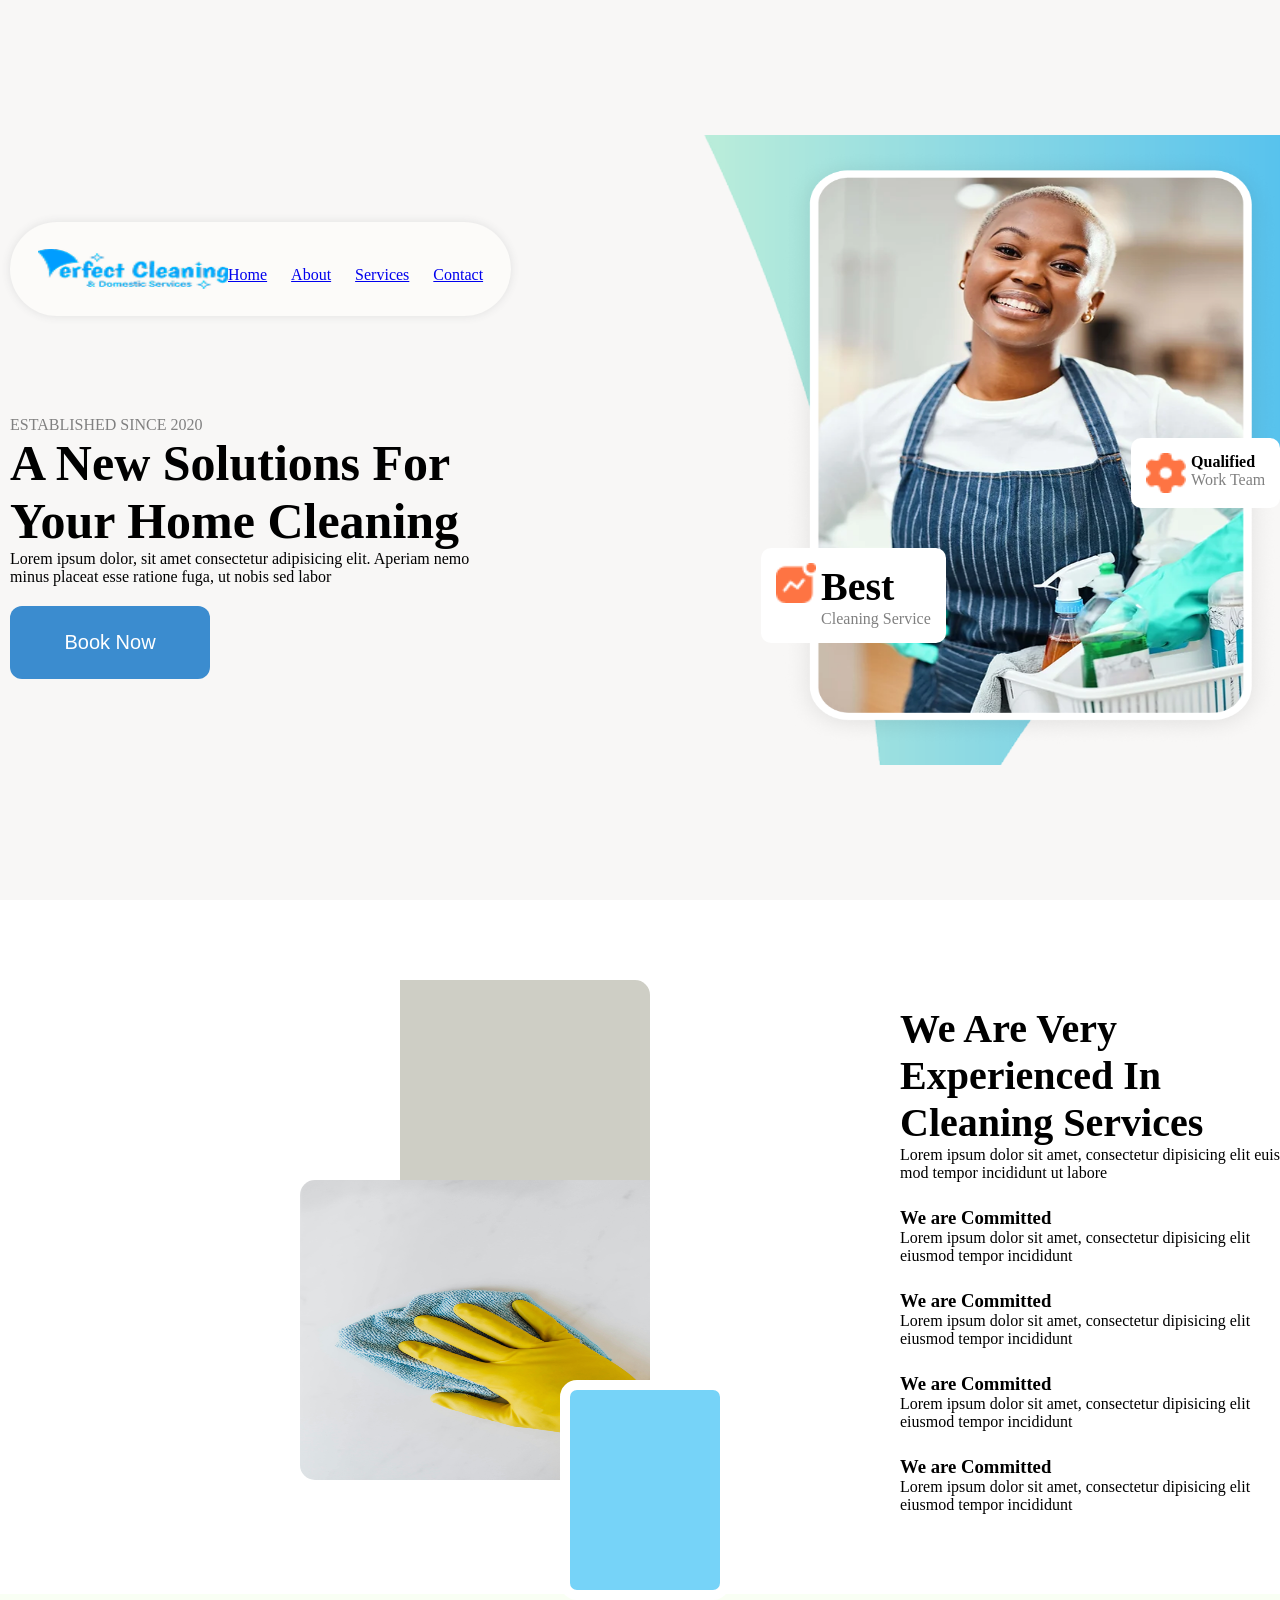
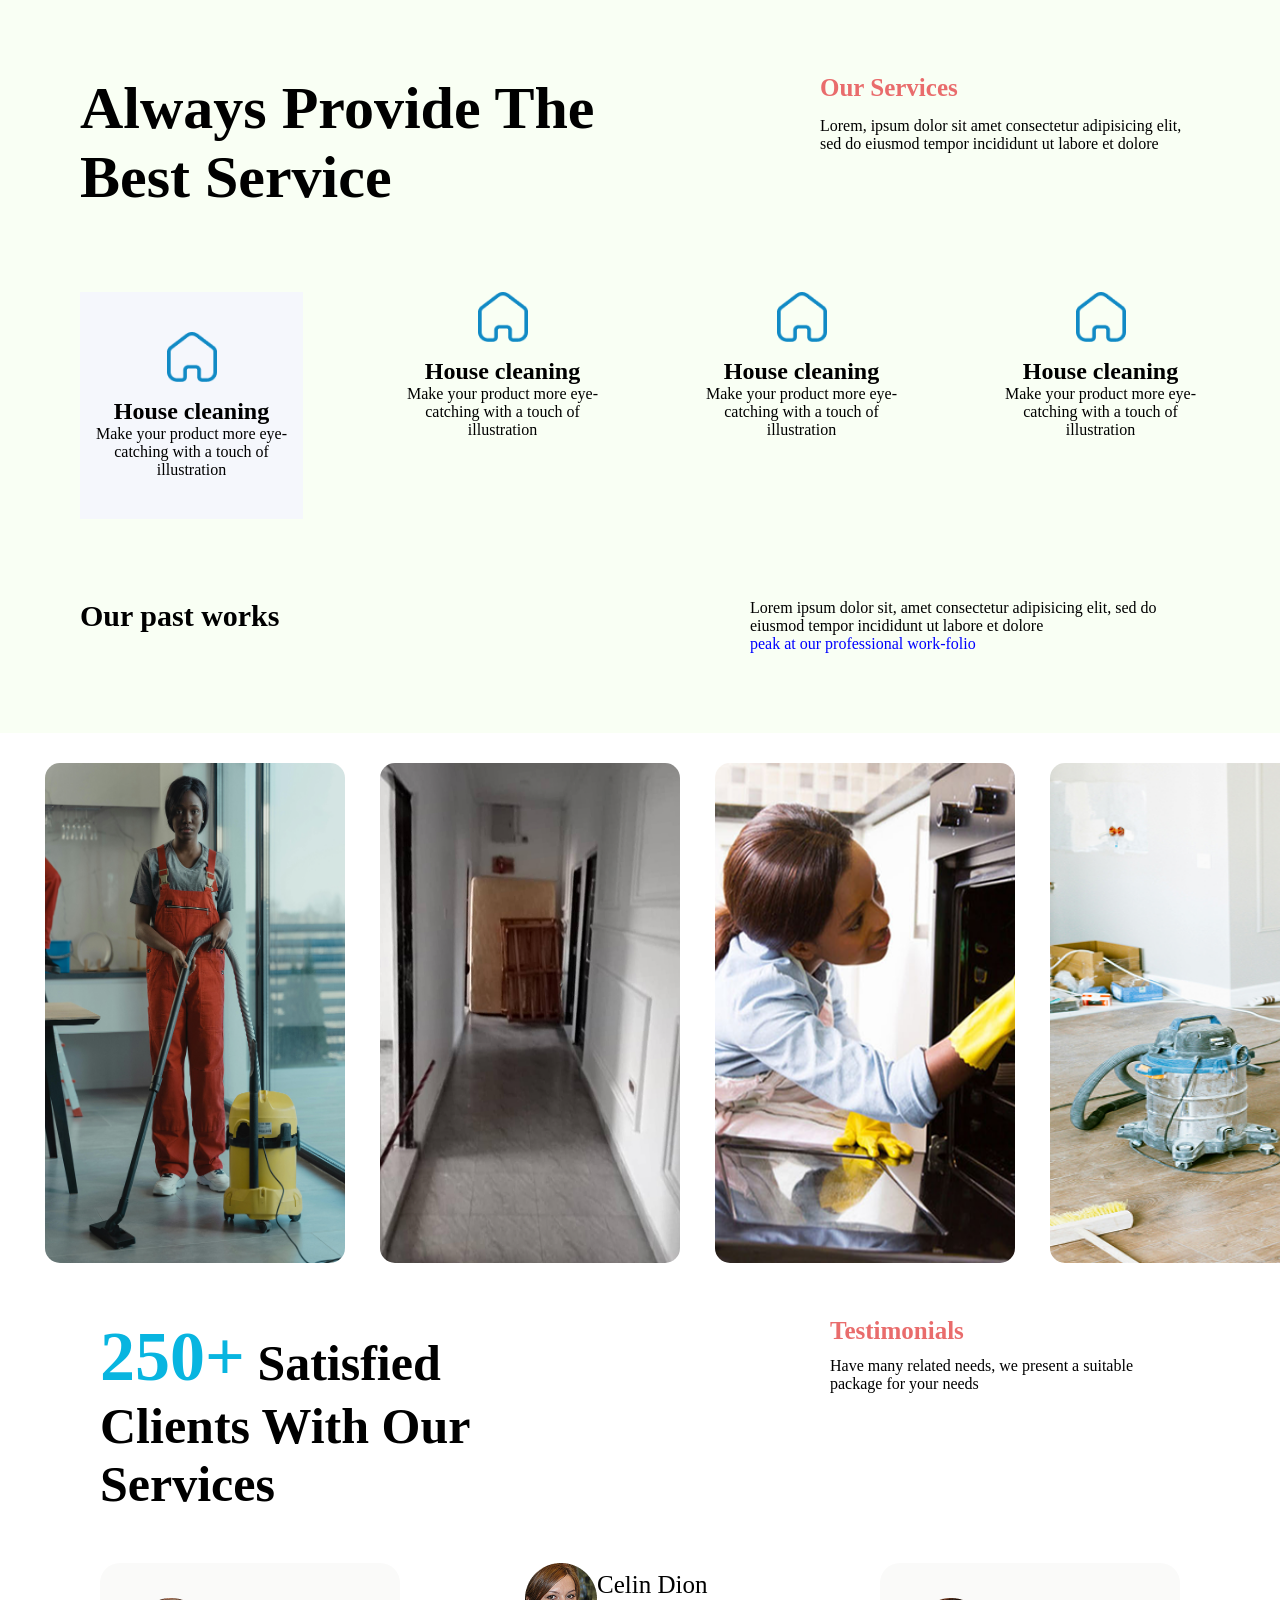
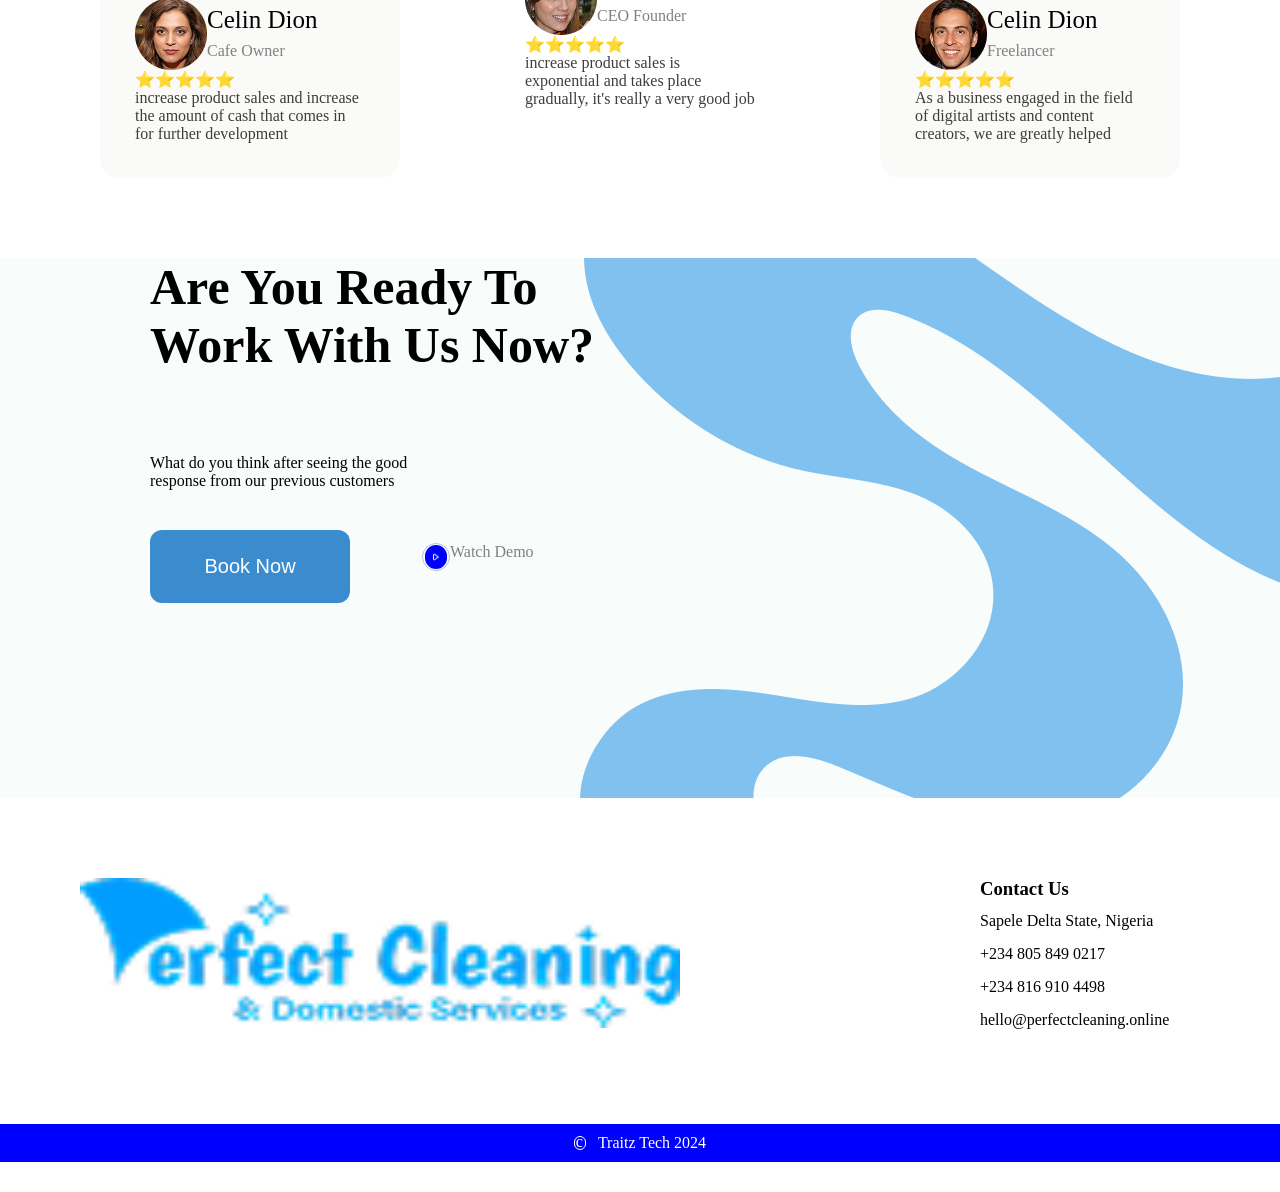
==== IQ_task/Home_cleaning/index.html @ 8c563af0 "House Cleaning agents" ====
<!DOCTYPE html>
<html lang="en">
<head>
    <meta charset="UTF-8">
    <meta name="viewport" content="width=device-width, initial-scale=1.0">
    <title>Document</title>
    <link rel="stylesheet" href="index.css">
</head>
<body>
    <section class="section1" id="section1">
        <div class="portion">
            <div class="nav">
                <img src="images/logo.png" alt="" class="logo">
               <div class="menu-list">
                <ul>
                    <a href="#section1"><li>Home</li></a>
                    <a href="#section2"><li>About</li></a>
                    <a href="#section3"><li>Services</li></a>
                    <a href="#section7"><li>Contact</li></a>
                </ul>
               </div>

               <div class="ham-menu">
                <span></span>
                <span></span>
                <span></span>
               </div>

            </div>
            <P class="establish">ESTABLISHED SINCE 2020</P>
            <h2 class="font">A New Solutions For Your Home Cleaning</h2>
            <p>Lorem ipsum dolor, sit amet consectetur adipisicing elit. Aperiam nemo minus placeat esse ratione fuga, ut nobis sed labor</p>

            <button>Book Now</button>
        </div>

        <div class="background-image">
            <div class="card">
                <img src="images/image 1.png" alt="" class="homeCleaner">

                <div class="vector1">
                    <img src="images/Vector1.png" alt="" class="image">
                    <p>
                        <b class="b">Best</b><br>
                        <small>Cleaning Service</small>
                    </p>
                </div>

                <div class="vector">
                    <img src="images/Vector.png" alt="" class="image">
                    <p>
                        <b>Qualified</b><br>
                        <small>Work Team</small>
                    </p>
                </div>

                <!-- <div class="vector2" class="image">
                <img src="" alt=""> -->
                </div>
            </div>
        </div>
    </section>

    <section class="section2" id="section2">
        <div class="mainImage">
            <img src="images/handwash.png" alt="" class="handwash">
            <div class="box"></div>
            <div class="box2"></div>
        </div>

        <div class="experienceContainer">
            <div class="experience">
                <h2>We Are Very Experienced In Cleaning Services</h2>
                <p>Lorem ipsum dolor sit amet, consectetur dipisicing elit euis mod tempor incididunt ut labore</p>
            </div>
            <div class="experience">
                <h3>We are Committed</h3>
                <p>Lorem ipsum dolor sit amet, consectetur dipisicing elit eiusmod tempor incididunt</p>
            </div>
    
            <div class="experience">
                <h3>We are Committed</h3>
                <p>Lorem ipsum dolor sit amet, consectetur dipisicing elit eiusmod tempor incididunt</p>
            </div> 
            <div class="experience">
                <h3>We are Committed</h3>
                <p>Lorem ipsum dolor sit amet, consectetur dipisicing elit eiusmod tempor incididunt</p>
            </div>
            <div class="experience">
                <h3>We are Committed</h3>
                <p>Lorem ipsum dolor sit amet, consectetur dipisicing elit eiusmod tempor incididunt</p>
            </div>
        </div>
    </section>

    <section class="section3" id="section3">
        <div class="always">
            <h3 class="best">Always Provide The Best Service</h3>
            <div class="intro">
                <h4 style="color: rgb(233, 108, 108); font-size: 25px; margin-bottom: 15px;">Our Services</h4>
                    Lorem, ipsum dolor sit amet consectetur adipisicing elit, sed do eiusmod tempor incididunt ut labore et dolore 
            </div>
        </div>

        <div class="services">
            <div class="service" style="background-color: rgb(245, 247, 252); padding: 40px 12px;">
               <img src="images/Fill-1.png" alt="" class="serviceImage">
               <h3 class="fill">House cleaning</h3>
               <p>
                   Make your product more eye-catching with a touch of illustration
               </p>
            </div>

            <div class="service">
                <img src="images/Fill-1.png" alt="" class="serviceImage">
                <h3 class="fill">House cleaning</h3>
                <p>
                    Make your product more eye-catching with a touch of illustration
                </p>
            </div>

            <div class="service">
                <img src="images/Fill-1.png" alt="" class="serviceImage">
                <h3 class="fill">House cleaning</h3>
                <p>
                    Make your product more eye-catching with a touch of illustration
                </p>
            </div>

            <div class="service">
                <img src="images/Fill-1.png" alt="" class="serviceImage">
                <h3 class="fill">House cleaning</h3>
                <p>
                    Make your product more eye-catching with a touch of illustration
                </p>
            </div>
        </div>
        <div class="pastwork">
            <h3 style="font-size: 30px;">Our past works</h3>
            <p class="p">Lorem ipsum dolor sit, amet consectetur adipisicing elit, sed do eiusmod tempor incididunt ut labore et dolore <br> <small style="color: blue; font-size: 16px;">peak at our professional work-folio</small></p>
        </div>
    </section>

    <section class="section4">
        <div class="works">
            <div><img src="images/first.png" alt="" class="images"></div>
            <div><img src="images/house.png" alt="" class="images"></div>
            <div><img src="images/image 3.png" alt="" class="images"></div>
            <div><img src="images/image 2 (1).png" alt="" class="images"></div>
        </div>
    </section>

    <section class="section5">
        <div class="testimonies">
            <h3 style="font-size: 50px; width: 400px;"> <b style="color: rgb(8, 181, 224); font-size: 70px;">250+</b> Satisfied Clients With Our Services</h3>
            <div style=" width: 350px;">
                <h4 style="color: rgb(233, 108, 108); font-size: 25px; padding-bottom: 12px;">Testimonials</h4>
                <p>Have many related needs, we present a suitable package for your needs</p>
            </div>
        </div>

        <div class="clients">
            <div class="testimonials">
                <div class="client">
                    <img src="images/celine.png" alt="">
                    <p>Celin Dion <br> <small>Cafe Owner</small></p>
                </div>
                <p>⭐⭐⭐⭐⭐</p>
                <p class="text">increase product sales and increase the amount of cash that comes in for further development</p>
            </div>

            <div class="testimonial">
                <div class="client">
                    <img src="images/riana.png" alt="">
                    <p>Celin Dion <br> <small>CEO Founder</small></p>
                </div>
                <p>⭐⭐⭐⭐⭐</p>
                <p class="text">increase product sales is exponential and takes place gradually, it's really a very good job</p>
            </div>

            <div class="testimonials">
                <div class="client">
                    <img src="images/john.png" alt="">
                    <p>Celin Dion <br> <small>Freelancer</small></p>
                </div>
                <p>⭐⭐⭐⭐⭐</p>
                <p class="text">As a business engaged in the field of digital artists and content creators, we are greatly helped</p>
            </div>


        </div>
    </section>

    <section class="section6">
        <div class="book">
            <h2><b> Are You Ready To Work With Us Now? </b></h2>
            <p>What do you think after seeing the good response from our previous customers</p>
            <div class="bookbutton">
                <button>Book Now</button>
                <div class="demoplay">
                    <div class="playborder">
                        <img src="images/play.png" alt="" class="play">
                    </div> <p> Watch Demo </p> 
                </div> 
            </div>
        </div>
    </section>

    <section class="section7" id="section7">
        <div>
            <img src="images/logo.png" alt="" class="footerlogo">
        </div>

        <div class="contact">
            <h3>Contact Us</h3>
            <div >
                <ul class="info">
                    <li> Sapele Delta State, Nigeria </li>
                    <li> +234 805 849 0217 </li>
                    <li> +234 816 910 4498 </li>
                    <li> hello@perfectcleaning.online </li>
                </ul>
            </div>
        </div>
    </section>

    <footer> 
        <div class="circle"> 
            <div class="letter">c</div> 
        </div>
         
        Traitz Tech 2024  
   </footer>

   <script src="index.js"></script>
</body>
</html>
---- IQ_task/Home_cleaning/index.css ----
* {
    margin: 0;
    padding: 0;
}

body {
    overflow-x: hidden;
}

.background-image {
    background-image: url('images/background.png');
    background-size: cover;
    width: 88%;
    height: 630px;
    display: flex;
    justify-content: center;
    align-items: center;
}

.logo {
    width: 190px;
    height: 40px;
}

.menu-list {
    padding-top: 30px;
    display: inline-flex;

}

.homeCleaner {
    width: 500px;
    height: 600px;
    padding-left: 270px;
}

.card {
    position: relative;

}

.vector,
.vector1,
.vector2 {
    position: absolute;
    background-color: white;
    padding: 15px;
    border-radius: 10px;
}

.vector {
    left: 620px;
    top: 290px;
    display: flex;
    gap: 5px;
}

.vector1 {
    top: 400px;
    left: 250px;
    display: flex;
    gap: 5px;
}

.b {
    font-size: 40px;
}

.portion {
    width: 800px;
}

.font {
    font-size: 50px;
}

.experience {
    padding-top: 25px;
}

.experienceContainer {
    width: 450px;
}

h2 {
    font-size: 40px;
}

li {
    list-style: none;
}

.nav {
    display: flex;
    align-items: center;
    background-color: rgb(252, 251, 249);
    justify-content: space-between;
    padding: 2px 28px;
    border-radius: 50px;
    box-shadow: 0 0 10px rgb(224, 224, 224);
}

ul,
li {
    display: flex;
    gap: 24px;
    align-items: center;
    margin-bottom: 15px;
}

.section1 {
    background-color: rgb(248, 247, 246);
    display: flex;
    justify-content: space-between;
    align-items: center;
    height: 100vh;
    padding-left: 10px;
}


.image {
    height: 40px;
    width: 40px;
    /*margin-top: 10px;*/
    gap: 5px;
}

.establish {
    color: gray;
    margin-top: 100px;
}

.handwash {
    height: 300px;
    width: 350px;
    border-radius: 15px 0px 15px 15px;
}

.mainImage {
    position: relative;
    margin-top: 200px;
}

.box {
    height: 50px;
    width: 50px;
    background-color: rgb(118, 211, 248);
    border: 10px solid white;
    position: absolute;
    top: 200px;
    left: 260px;
    height: 200px;
    width: 150px;
    border-radius: 17px;
}

.box2 {
    position: absolute;
    height: 200px;
    width: 250px;
    background-color: rgb(206, 206, 197);
    top: -200px;
    left: 100px;
    border-radius: 0px 15px 0px 0px;
}

.section2 {
    display: flex;
    gap: 250px;
    margin-top: 80px;
    padding-left: 300px;
}

.best {
    font-size: 60px;
    width: 600px;
}

.intro {
    width: 380px;
}

.always {
    display: flex;
    justify-content: space-between;

}

.services {
    display: flex;
    gap: 100px;
    margin-top: 80px;
}

.service {
    width: 250px;
    text-align: center;
}

.fill {
    display: flex;
    justify-content: center;
    font-size: x-large;
}

.serviceImage {
    height: 50px;
    width: 50px;
    margin-bottom: 12px;
}

.section3 {
    background-color: rgb(249, 255, 244);
    padding: 80px;
    margin-top: 80px;
}

.pastwork {
    display: flex;
    justify-content: space-between;
    margin-top: 80px;
}

.p {
    width: 450px;
}

.images {
    height: 500px;
    width: 300px;
    border-radius: 15px;
}

.works {
    display: flex;
    gap: 35px;
}

.section4 {
    margin-top: 30px;
    padding-left: 45px;
}

.testimonies {
    display: flex;
    margin-top: 50px;
    justify-content: space-between;
}

.client {
    display: flex;
    align-items: center;
    font-size: 25px;
}

small {
    font-size: 16px;
    color: gray;
}

.clients {
    display: flex;
    justify-content: space-between;
    margin-top: 50px;
}

.testimonials {
    width: 230px;
    background-color: rgb(250, 250, 249);
    padding: 35px;
    border-radius: 20px;
}

.testimonial {
    width: 230px;
}

.text {
    color: rgb(65, 60, 60);
}

.section5 {
    padding-left: 100px;
    padding-right: 100px;
}

.play {
    background-color: blue;
    padding: 8px;
    border-radius: 16px;
    height: 8px;
    position: absolute;
    bottom: 1px;
    left: 1.5px;
}

.playborder {
    border: 1px solid rgba(43, 43, 175, 0.301);
    padding: 8px;
    border-radius: 50%;
    width: 10px;
    height: 10px;
    position: relative;
}

.demoplay {
    display: flex;
}

.demoplay p {
    color: gray;
}

button {
    padding: 25px;
    width: 200px;
    text-align: center;
    margin-top: 20px;
    background-color: rgb(59, 140, 207);
    border-radius: 12px;
    border: none;
    color: white;
    font-size: 20px;
}

.bookbutton {
    display: flex;
    justify-content: space-between;
    align-items: center;
    margin-top: 20px;
    width: 600px;
}

h2 b {
    font-size: 50px;
    margin-top: 37px;
}

.book h2 {
    width: 500px;
    padding-bottom: 80px;
}

.book {
    margin-left: 150px;
}

.book p {
    width: 300px;
}

.section6 {
    background-image: url('images/Vector (2).png');
    height: 540px;
    background-repeat: no-repeat;
    background-position: 580px 0px !important;
    margin-top: 80px;
    background-color: rgb(248, 253, 251);
}

.section7 {
    display: flex;
    gap: 300px;
    margin: 80px;
}

.info,
li {
    display: block;
}

li {
    margin-top: 12px;
}

.footerlogo {
    height: 150px;
    width: 600px;
}

footer {
    display: flex;
    justify-content: center;
    background-color: blue;
    color: white;
    gap: 12px;
    margin-bottom: 30px;
    padding: 10px;
}

.circle {
    padding: 5px;
    border: 1px solid white;
    border-radius: 50px;
    height: 2px;
    position: relative;
    margin-top: 2px;
}

.letter {
    position: absolute;
    bottom: -2px;
    right: 2px;
    color: white;
}

/*@media screen and (min-width:480px) {
    body{
        background-color: lightgreen;
    }
}*/

@media screen and (max-width:480px) {

    /*body {
        overflow-x: hidden;
        background-color: white;
    }*/

    .menu-list{
        background-color: rgb(214, 75, 75);
        height: 100vh;
        width: 100%;
        /*max-width: 450px;*/
        position: fixed;
        top: 0;
        right: -450px;
        display: flex;
        flex-direction: column;
        justify-content: center;
        align-items: center;
        text-align: center;
        font-size: 3rem;
        transition: .3s ease;
    }
    
    .menu-list.active{
        right: 0;
    }
    
    nav{
        padding: 1rem;
        display: flex;
       background-color: black;
    }
    
    .ham-menu{
        height: 50px;
        width: 50px;
        margin-left: auto;
        position: relative;
        
    }
    
    .ham-menu span{
        height: 5px;
        width: 100%;
        background-color: rgb(1, 1, 15);
        border-radius: 25px;
        position: absolute;
        top: 50px;
        left: 50px;
        transform: translate(-50%, -50%);
        transition: .3s ease;
    }
    
    .ham-menu span:nth-child(1){
        top: 25%;
    }
    .ham-menu span:nth-child(3){
        top: 75%;
    }
    
    .ham-menu.active span:nth-child(1){
        top: 50%;
        transform: translate(-50% -50%) rotate(45deg);
    }
    
    .ham-menu.active span:nth-child(2){
        opacity: 0;
    }
    .ham-menu.active span:nth-child(3){
        top: 50%;
        transform: translate(-50% -50%) rotate(-45deg);
    }

    .section1 {
        display: flex;
        flex-direction: column;
        padding-left: 0px;
    }

    ul,
    li {
        gap: 0px;
        display: flex;
        flex-direction: column;
    }

    .portion {
        max-width: 100%;
        margin-bottom: 80px;
    }

    .nav {
        max-width: 100%;
    }

    .background-image {
        background-size: cover;
        width: 100%;
        height: 315px;
        display: flex;
        justify-content: center;
        align-items: center;
        margin: 0px;
        padding: 0px;
    }

    .homeCleaner {
        width: 250px;
        height: 300px;
        /*padding-left: 12px;*/
        margin-right: 130px;
        margin-top: 12px;
    }

    .image {
        height: 25px;
        width: 25px;
        /*margin-top: 10px;*/
        gap: 5px;
    }

    .vector {
        left: 30px;
        top: 130px;
        display: flex;
        gap: 2px;
    }

    .vector1 {
        top: 170px;
        left: 50px;
        display: flex;
        gap: 5px;
    }

    .b {
        font-size: 30px;
    }

    .section2 {
        display: flex;
        flex-direction: column;
        padding-top: 500px;
        padding-left: 0px;
        /*margin: 30px;*/
    }

    .handwash {
        height: 300px;
        width: 300px;
        border-radius: 15px 0px 15px 15px;
    }

    .box {
        left: 200px;
        width: 130px;
        height: 150px;
    }

    .box2 {
        left: 100px;
        width: 200px;
    }

    .intro {
        width: 300px;
    }


    .always {
        display: flex;
        flex-direction: column;
    }

    .best {
        font-size: 30px;
        width: 300px;
    }

    .services {
        display: flex;
        flex-direction: column;
    }

    .p {
        width: 300px;
    }

    h2 b {
        font-size: 20px;
        margin-top: 37px;
    }

    button {
        padding: 10px;
        width: 150px;
        font-size: 20px;
        margin-right: 150px;
    }


    .pastwork {
        display: flex;
        flex-direction: column;
    }

    .works {
        display: flex;
        flex-direction: column;
    }

    .testimonies {
        display: flex;
        flex-direction: column;
    }

    .clients {
        display: flex;
        flex-direction: column;
    }

    .testimonial {
        padding-bottom: 80px;
    }

    .testimonials {
        margin-bottom: 80px;
    }

    .bookbutton {
        display: flex;
        flex-direction: column;
        justify-content: center;
    }

    .book h2 {
        width: 400px;
        padding-bottom: 80px;
    }

    .book {
        margin-left: 50px;
    }

    .section7 {
        display: flex;
        flex-direction: column;
        gap: 40px;
        margin: 40px;
    }

    .footerlogo {
        height: 75px;
        width: 300px;
    }

    .section5 {
        padding-left: 0px;
        padding-right: 0px;
    }

    .experienceContainer {
        width: 300px;
    }
}
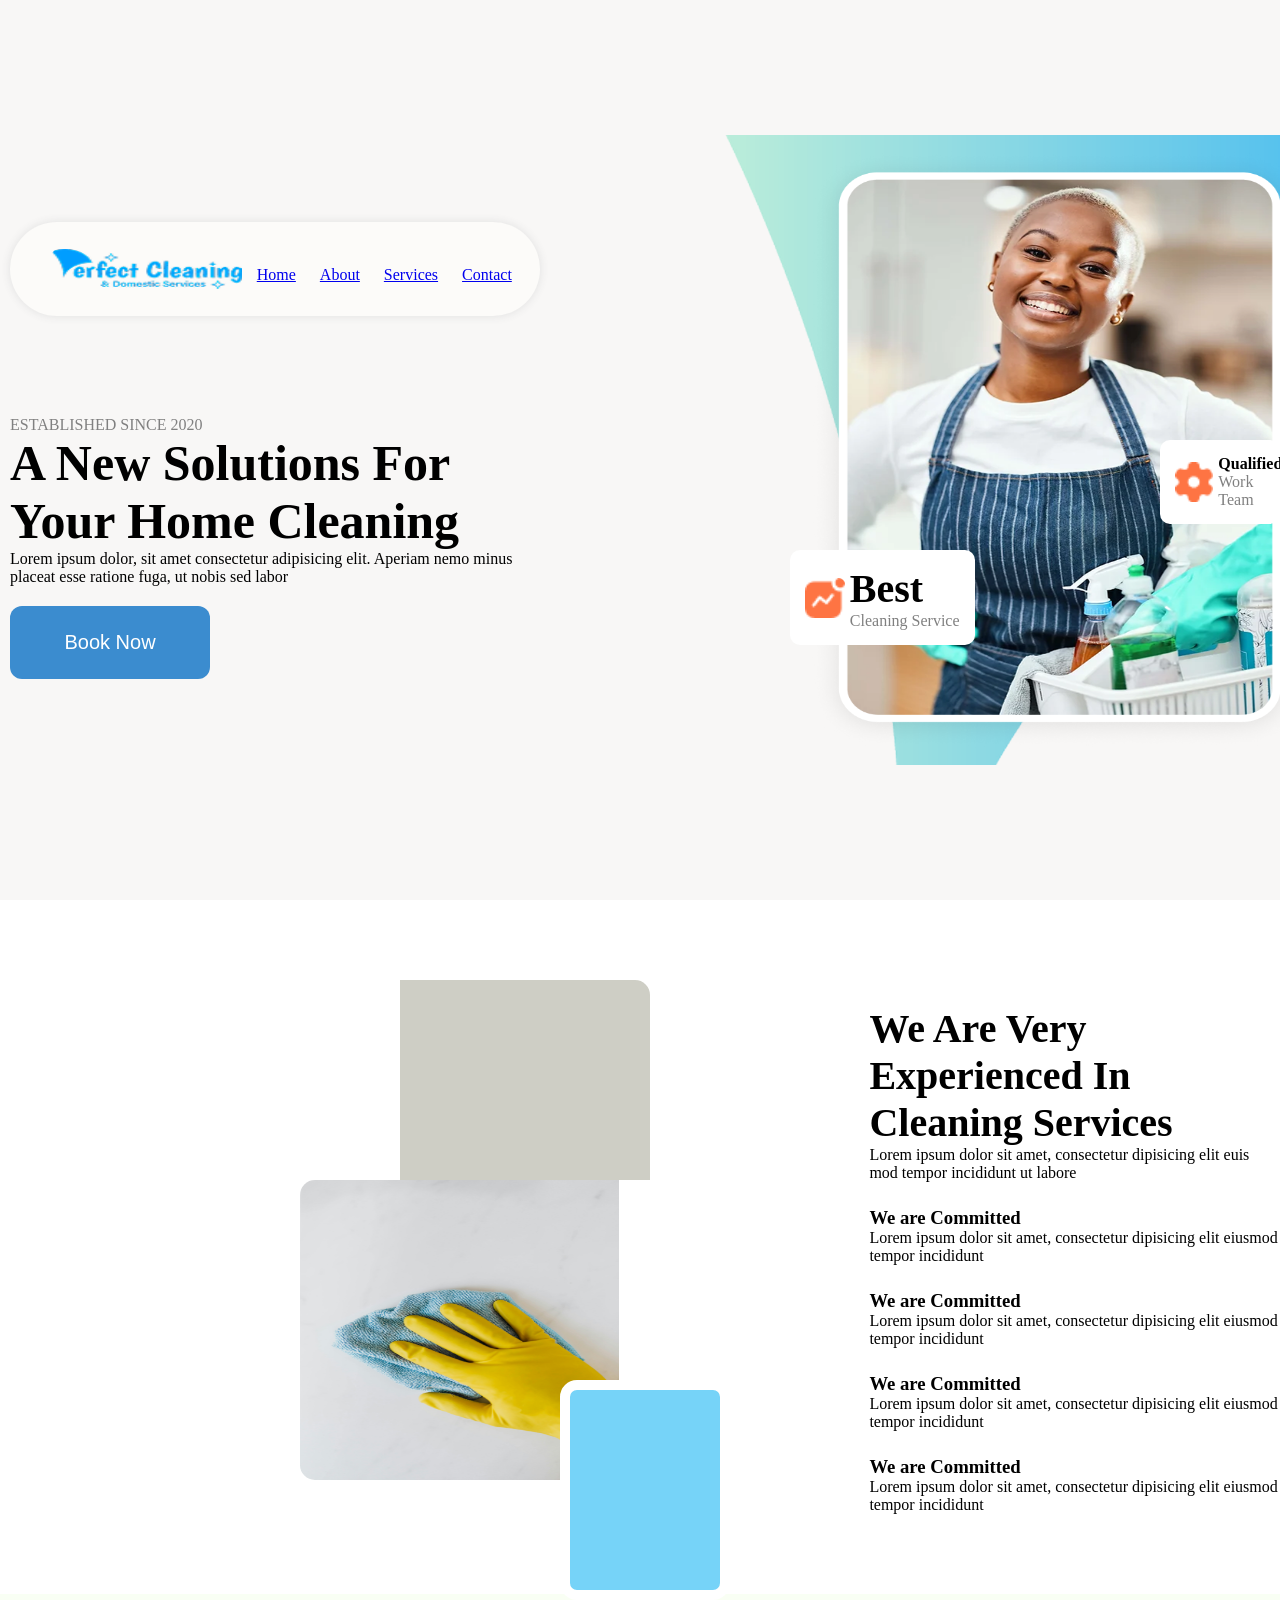
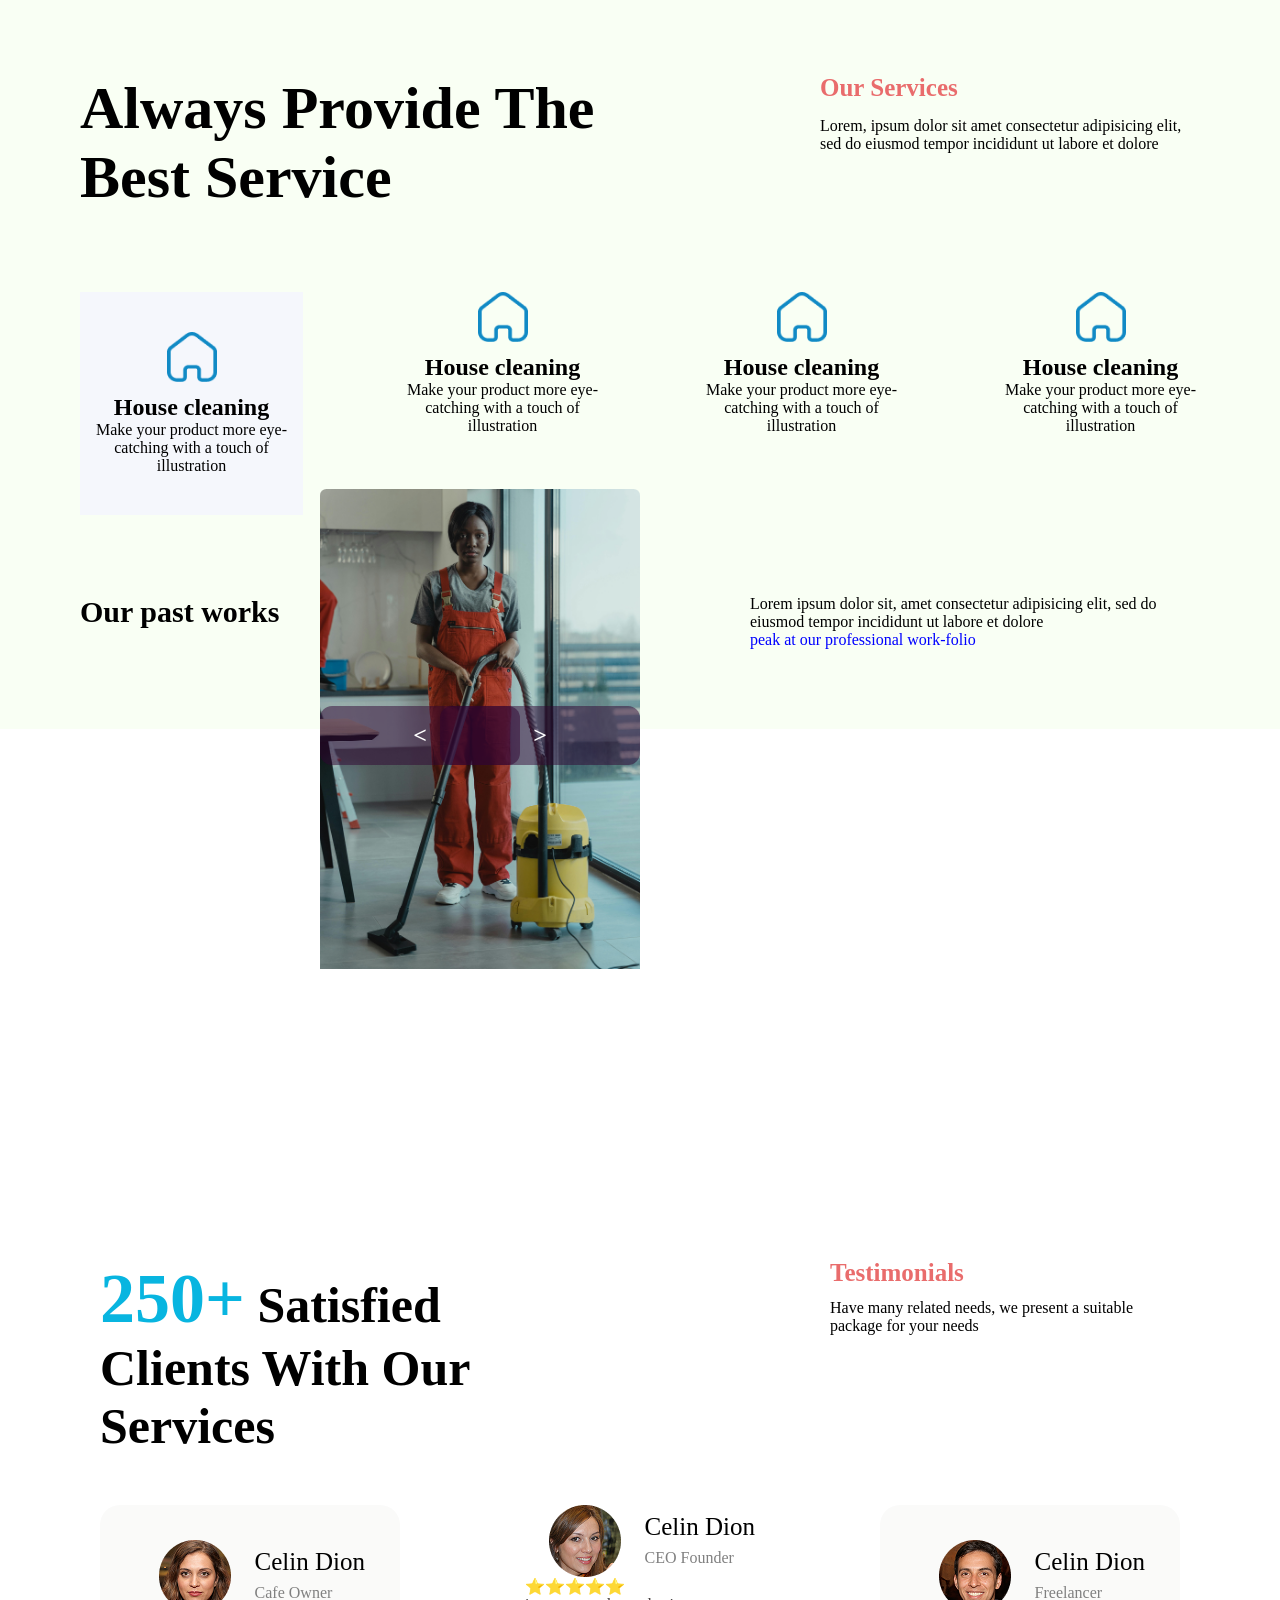
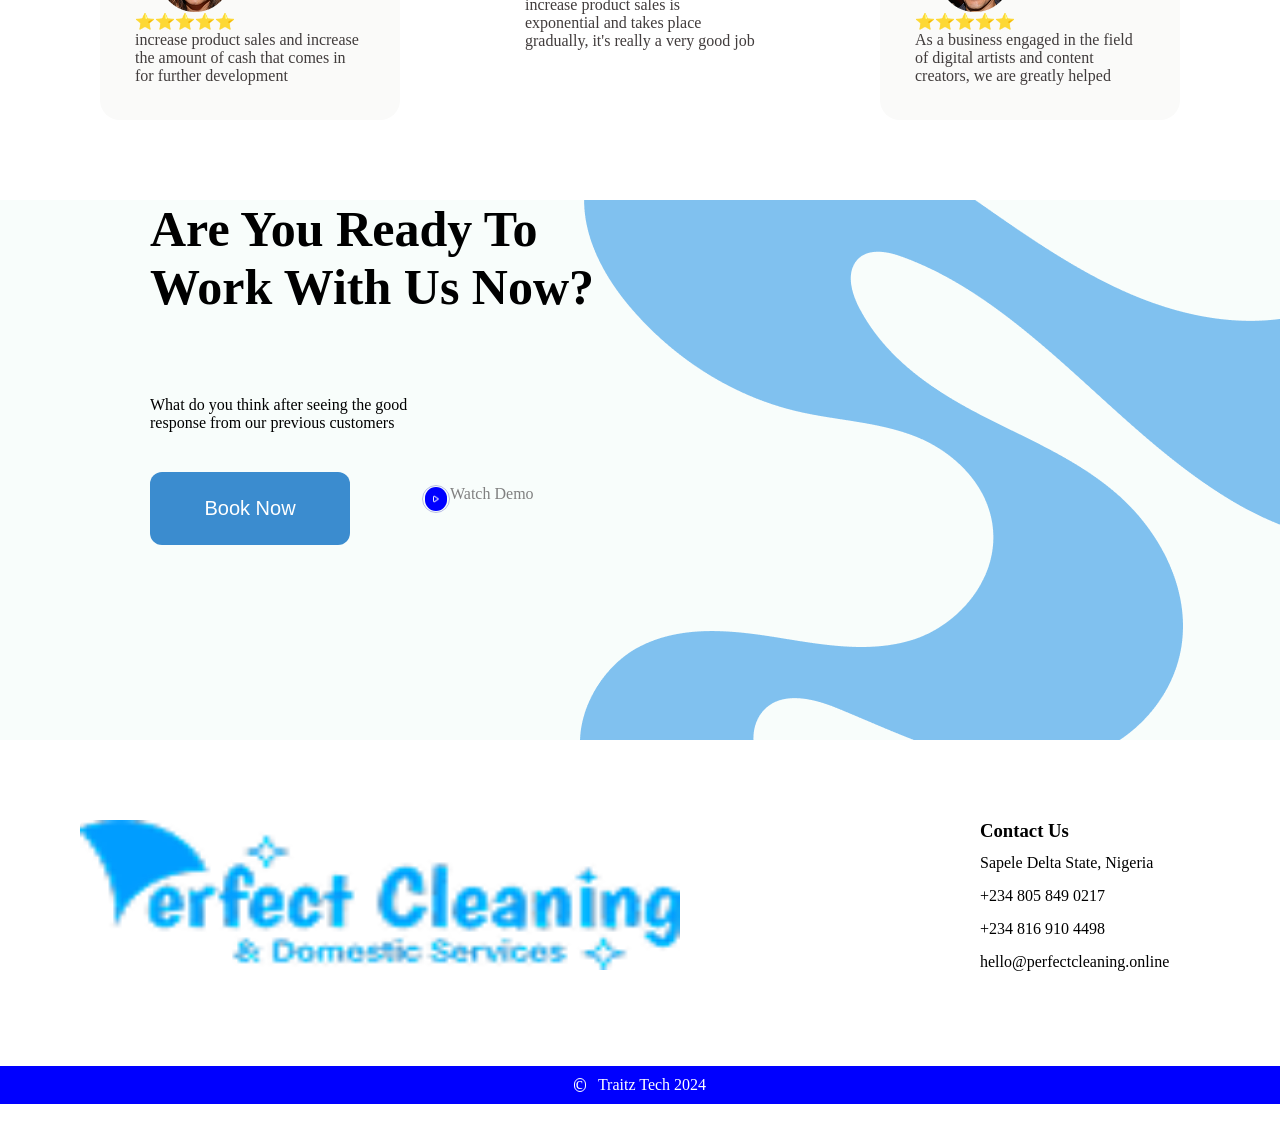
==== commit 0208079c: "updated slider" ====
--- a/IQ_task/Home_cleaning/index.html
+++ b/IQ_task/Home_cleaning/index.html
@@ -142,11 +142,22 @@
     </section>
 
     <section class="section4">
-        <div class="works">
-            <div><img src="images/first.png" alt="" class="images"></div>
-            <div><img src="images/house.png" alt="" class="images"></div>
-            <div><img src="images/image 3.png" alt="" class="images"></div>
-            <div><img src="images/image 2 (1).png" alt="" class="images"></div>
+        <div id="slideContainer">
+            <button id='prev' class="sliderBtn">&lt;
+                <button id="next" class="sliderBtn">&gt;</button>
+            </button>
+            <div class="slide show">
+              <img src="images/first.png" alt="slide1" />
+            </div>
+            <div class="slide">
+              <img src="images/house.png" alt="slide2" />
+            </div>
+            <div class="slide">
+              <img src="images/image 3.png" alt="slide3" />
+            </div>
+            <div class="slide">
+              <img src="images/image 2 (1).png" alt="slide4" />
+            </div>
         </div>
     </section>
 
--- a/IQ_task/Home_cleaning/index.css
+++ b/IQ_task/Home_cleaning/index.css
@@ -236,10 +236,10 @@
     gap: 35px;
 }
 
-.section4 {
+/*.section4 {
     margin-top: 30px;
     padding-left: 45px;
-}
+}*/
 
 .testimonies {
     display: flex;
@@ -411,17 +411,11 @@
 }*/
 
 @media screen and (max-width:480px) {
-
-    /*body {
-        overflow-x: hidden;
-        background-color: white;
-    }*/
-
     .menu-list{
         background-color: rgb(214, 75, 75);
-        height: 100vh;
+        height: 300px;
         width: 100%;
-        /*max-width: 450px;*/
+        max-width: 450px;
         position: fixed;
         top: 0;
         right: -450px;
@@ -432,6 +426,7 @@
         text-align: center;
         font-size: 3rem;
         transition: .3s ease;
+        margin-top: 150px;
     }
     
     .menu-list.active{
@@ -453,13 +448,13 @@
     }
     
     .ham-menu span{
-        height: 5px;
+        height: 4px;
         width: 100%;
         background-color: rgb(1, 1, 15);
         border-radius: 25px;
         position: absolute;
         top: 50px;
-        left: 50px;
+        left: 40px;
         transform: translate(-50%, -50%);
         transition: .3s ease;
     }
@@ -504,6 +499,9 @@
 
     .nav {
         max-width: 100%;
+        margin-top: 30px;
+        position: fixed;
+        z-index: 1;
     }
 
     .background-image {
@@ -533,7 +531,7 @@
     }
 
     .vector {
-        left: 30px;
+        left: 400px;
         top: 130px;
         display: flex;
         gap: 2px;
@@ -541,7 +539,7 @@
 
     .vector1 {
         top: 170px;
-        left: 50px;
+        left: 180px;
         display: flex;
         gap: 5px;
     }
@@ -644,6 +642,7 @@
         display: flex;
         flex-direction: column;
         justify-content: center;
+        align-items: center;
     }
 
     .book h2 {
@@ -675,4 +674,85 @@
     .experienceContainer {
         width: 300px;
     }
-}+
+    .demoplay{
+       margin-top: 20px;
+        border: 1px solid blue;
+        width: 120px;
+        margin-left: -150px;
+        align-items: center;
+        padding:10px;
+    }
+
+    .nav p{
+        margin-top: 80px;
+    }
+}
+
+#slideContainer {
+    width: 320px;
+    margin: auto;
+    /*position: absolute;*/
+    left: 50%;
+    /*top: -50%;*/
+    transform: translate(-50%, -50%);
+  }
+  .sliderBtn {
+    position: absolute;
+    background-color: rgba(48, 5, 50, 0.5);
+    border: none;
+    color: white;
+    padding: 1rem;
+    top: calc(50% - 1rem - 27px);
+    z-index: 999;
+    font-family: Nunito;
+    font-weight: 600;
+    font-size: 1.5rem;
+    cursor: pointer;
+    outline: none;
+  }
+  .sliderBtn:hover {
+    background-color: rgba(48, 5, 50, 1);
+  }
+  #prev {
+    left: 0;
+  }
+  #next {
+    right: 0;
+  }
+  .slide {
+    display: none;
+  }
+  .show {
+    display: block;
+    animation: fadein 1s ease-in-out 0s 1 normal forwards;
+  }
+  @keyframes fadein {
+    from {
+      opacity: 0;
+    }
+    to {
+      opacity: 1;
+    }
+  }
+  
+
+ img {
+    max-width: 100%;
+    border-radius: 0.4rem 0.4rem 0 0;
+    display: block;
+    margin: auto;
+  }
+  @media screen and (max-width: 722px) {
+    #slideContainer {
+      width: 100%;
+    }
+    .sliderBtn {
+      padding: 0.5rem;
+      font-size: 1rem;
+    }
+    .slide p {
+      padding: 0.5rem 0;
+    }
+  }
+  
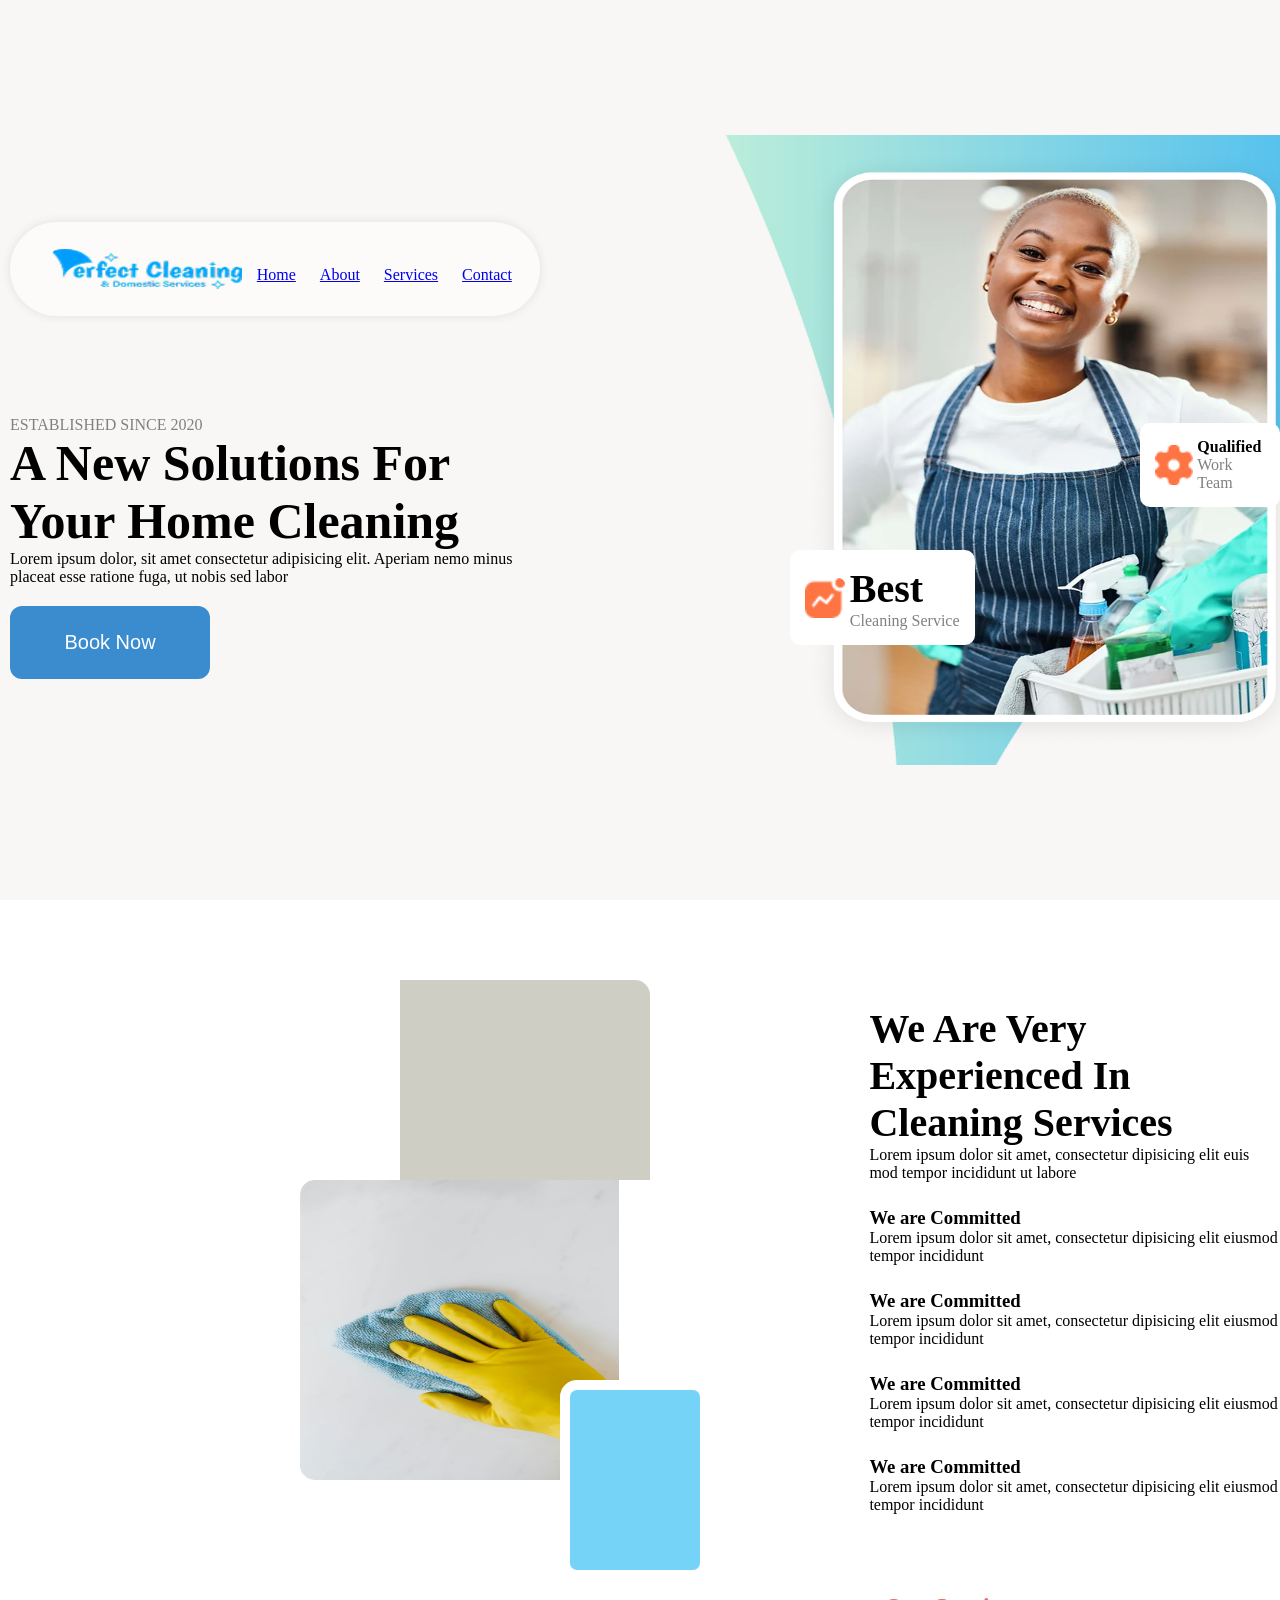
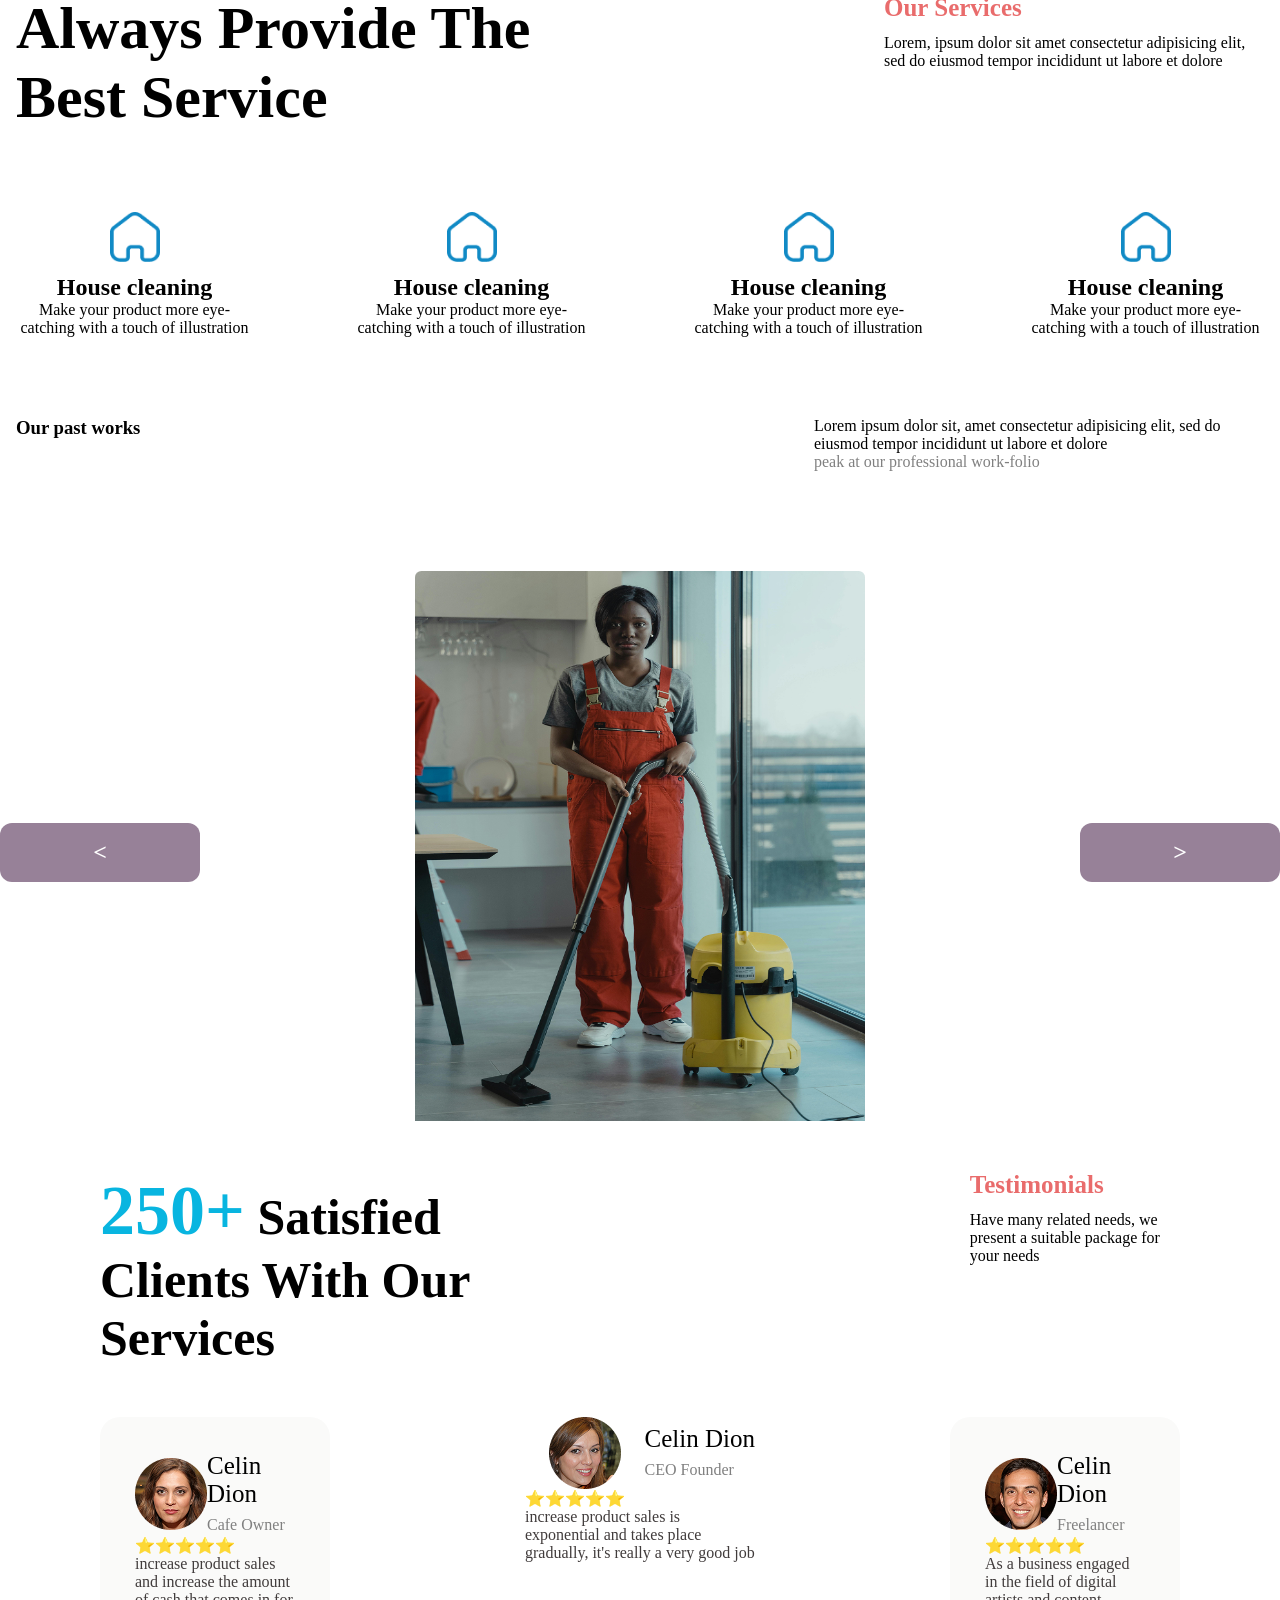
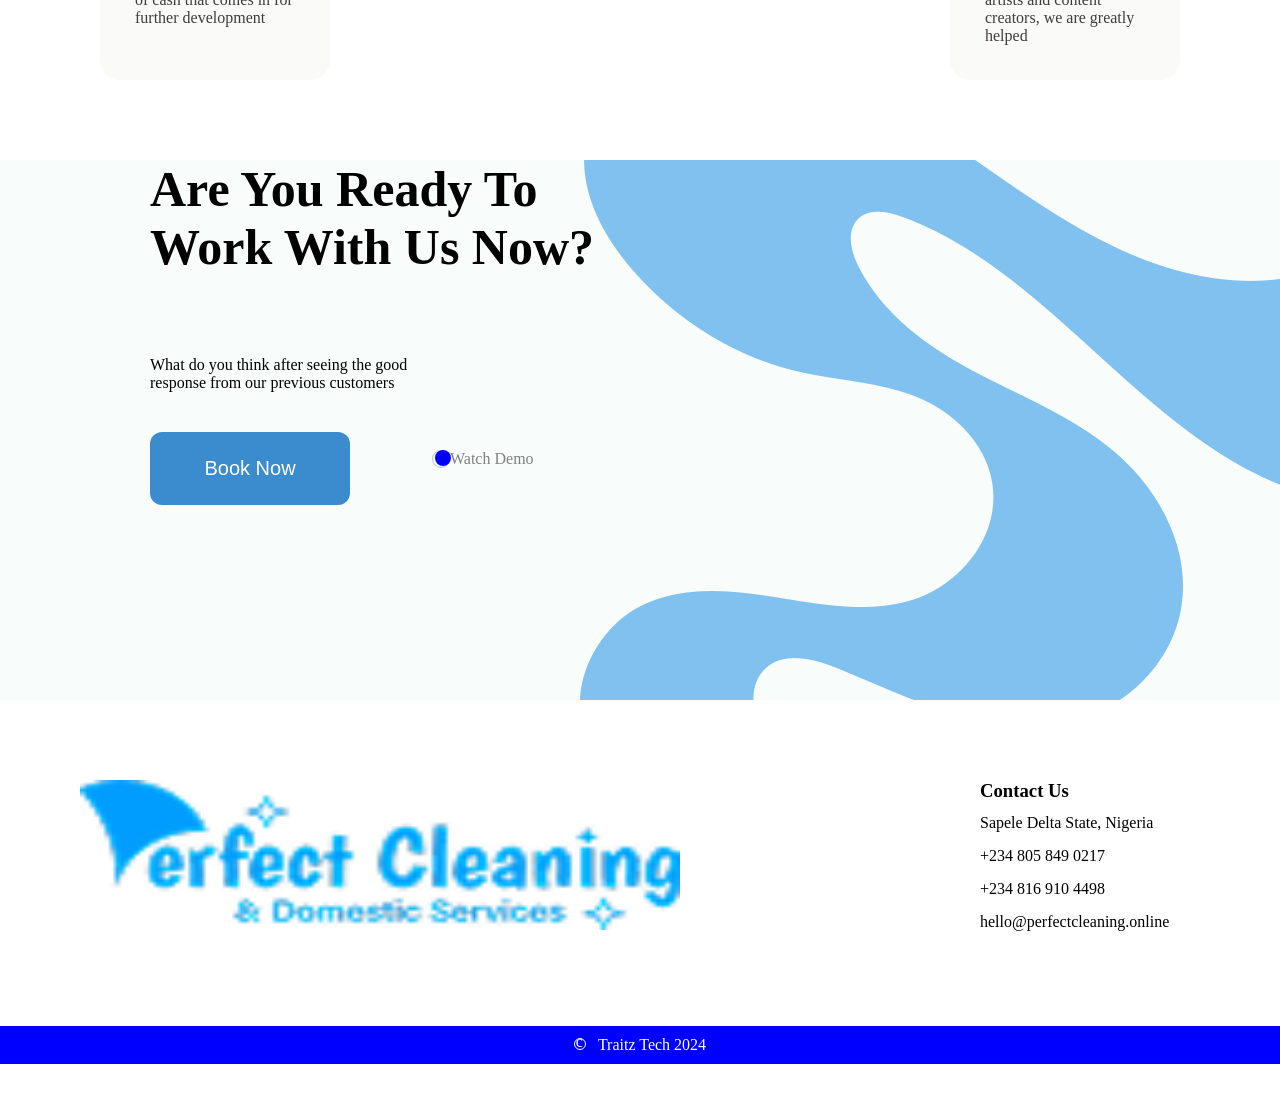
==== commit 184823eb: "second test" ====
--- a/IQ_task/Home_cleaning/index.html
+++ b/IQ_task/Home_cleaning/index.html
@@ -97,13 +97,13 @@
         <div class="always">
             <h3 class="best">Always Provide The Best Service</h3>
             <div class="intro">
-                <h4 style="color: rgb(233, 108, 108); font-size: 25px; margin-bottom: 15px;">Our Services</h4>
+                <h4>Our Services</h4>
                     Lorem, ipsum dolor sit amet consectetur adipisicing elit, sed do eiusmod tempor incididunt ut labore et dolore 
             </div>
         </div>
 
         <div class="services">
-            <div class="service" style="background-color: rgb(245, 247, 252); padding: 40px 12px;">
+            <div class="service">
                <img src="images/Fill-1.png" alt="" class="serviceImage">
                <h3 class="fill">House cleaning</h3>
                <p>
@@ -136,8 +136,8 @@
             </div>
         </div>
         <div class="pastwork">
-            <h3 style="font-size: 30px;">Our past works</h3>
-            <p class="p">Lorem ipsum dolor sit, amet consectetur adipisicing elit, sed do eiusmod tempor incididunt ut labore et dolore <br> <small style="color: blue; font-size: 16px;">peak at our professional work-folio</small></p>
+            <h3>Our past works</h3>
+            <p class="p">Lorem ipsum dolor sit, amet consectetur adipisicing elit, sed do eiusmod tempor incididunt ut labore et dolore <br> <small>peak at our professional work-folio</small></p>
         </div>
     </section>
 
@@ -147,25 +147,25 @@
                 <button id="next" class="sliderBtn">&gt;</button>
             </button>
             <div class="slide show">
-              <img src="images/first.png" alt="slide1" />
+              <img src="images/first.png" alt="slide1" class="slides" />
             </div>
             <div class="slide">
-              <img src="images/house.png" alt="slide2" />
+              <img src="images/house.png" alt="slide2" class="slides" />
             </div>
             <div class="slide">
-              <img src="images/image 3.png" alt="slide3" />
+              <img src="images/image 3.png" alt="slide3" class="slides" />
             </div>
             <div class="slide">
-              <img src="images/image 2 (1).png" alt="slide4" />
+              <img src="images/image 2 (1).png" alt="slide4" class="slides" />
             </div>
         </div>
     </section>
 
     <section class="section5">
         <div class="testimonies">
-            <h3 style="font-size: 50px; width: 400px;"> <b style="color: rgb(8, 181, 224); font-size: 70px;">250+</b> Satisfied Clients With Our Services</h3>
-            <div style=" width: 350px;">
-                <h4 style="color: rgb(233, 108, 108); font-size: 25px; padding-bottom: 12px;">Testimonials</h4>
+            <h3 class="h3"> <b>250+</b> Satisfied Clients With Our Services</h3>
+            <div>
+                <h4>Testimonials</h4>
                 <p>Have many related needs, we present a suitable package for your needs</p>
             </div>
         </div>
--- a/IQ_task/Home_cleaning/index.css
+++ b/IQ_task/Home_cleaning/index.css
@@ -1,10 +1,7 @@
 * {
     margin: 0;
     padding: 0;
-}
-
-body {
-    overflow-x: hidden;
+    box-sizing: border-box;
 }
 
 .background-image {
@@ -15,6 +12,7 @@
     display: flex;
     justify-content: center;
     align-items: center;
+    z-index: 35;
 }
 
 .logo {
@@ -31,7 +29,7 @@
 .homeCleaner {
     width: 500px;
     height: 600px;
-    padding-left: 270px;
+    margin-left: 265px;
 }
 
 .card {
@@ -49,10 +47,10 @@
 }
 
 .vector {
-    left: 620px;
-    top: 290px;
-    display: flex;
-    gap: 5px;
+    left: 600px;
+    top: 273px;
+    display: flex;
+    gap: 4px;
 }
 
 .vector1 {
@@ -102,7 +100,7 @@
 
 ul,
 li {
-    display: flex;
+    display: flex;;
     gap: 24px;
     align-items: center;
     margin-bottom: 15px;
@@ -210,9 +208,8 @@
 }
 
 .section3 {
-    background-color: rgb(249, 255, 244);
-    padding: 80px;
-    margin-top: 80px;
+    padding: 40px 16px;
+    margin-top: 40px;
 }
 
 .pastwork {
@@ -236,15 +233,98 @@
     gap: 35px;
 }
 
-/*.section4 {
-    margin-top: 30px;
-    padding-left: 45px;
-}*/
+#slideContainer {
+    width: 100%;
+    max-width: 100%;
+    margin: 40px auto;
+    position: relative;
+    left: auto;
+    transform: none;
+    display: flex;
+}
+
+.sliderBtn {
+    position: absolute;
+    background-color: rgba(48, 5, 50, 0.5);
+    border: none;
+    color: white;
+   padding: 1rem;
+    top: calc(50% - 1rem - 27px);
+    z-index: 999;
+    font-family: Nunito;
+    font-weight: 600;
+    font-size: 1.5rem;
+    cursor: pointer;
+    outline: none;
+}
+.sliderBtn:hover {
+    background-color: rgba(48, 5, 50, 1);
+}
+
+#prev {
+    left: 0;
+}
+
+#next {
+    right: 0;
+}
+
+.slide {
+    display: none;
+    width: 100%;
+}
+
+.show {
+    display: block;
+    animation: fadein 1s ease-in-out 0s 1 normal forwards;
+}
+
+@keyframes fadein {
+    from {
+    opacity: 0;
+    }
+    to {
+    opacity: 1;
+    }
+}
+  
+
+img {
+    max-width: 100%;
+    border-radius: 0.4rem 0.4rem 0 0;
+    display: block;
+    margin: auto;
+}
+
+.slides{
+    width: 450px;
+    height: 550px;
+}
+
+.section4 {
+    margin-top: 60px;
+}
 
 .testimonies {
     display: flex;
     margin-top: 50px;
     justify-content: space-between;
+    gap: 450px;
+}
+
+.h3{
+    font-size: 50px;
+}
+
+.h3 b{
+    color: rgb(8, 181, 224);
+    font-size: 70px;
+}
+
+h4{
+    color: rgb(233, 108, 108);
+    font-size: 25px;
+    padding-bottom: 12px;
 }
 
 .client {
@@ -282,6 +362,7 @@
 .section5 {
     padding-left: 100px;
     padding-right: 100px;
+    margin-top: 40px;
 }
 
 .play {
@@ -404,39 +485,39 @@
     color: white;
 }
 
-/*@media screen and (min-width:480px) {
+
+
+
+/* Media Queries for Responsive Design */
+@media screen and (max-width:480px) {
+
     body{
-        background-color: lightgreen;
-    }
-}*/
-
-@media screen and (max-width:480px) {
-    .menu-list{
+        overflow-x: hidden;
+    }
+
+    .menu-list {
+        position: fixed;
+        top: 85px;
+        right: 15px;
+        width: 250px;
+        height: 280px;
+        margin: 0;
+        padding: 20px;
         background-color: rgb(214, 75, 75);
-        height: 300px;
-        width: 100%;
-        max-width: 450px;
-        position: fixed;
-        top: 0;
-        right: -450px;
-        display: flex;
-        flex-direction: column;
+        display: none;
+        z-index: 1002;
+    }
+    
+    .menu-list.active {
+        display: flex;
         justify-content: center;
         align-items: center;
-        text-align: center;
-        font-size: 3rem;
-        transition: .3s ease;
-        margin-top: 150px;
-    }
-    
-    .menu-list.active{
-        right: 0;
     }
     
     nav{
-        padding: 1rem;
-        display: flex;
+       display: flex;
        background-color: black;
+       right: 0;
     }
     
     .ham-menu{
@@ -446,10 +527,19 @@
         position: relative;
         
     }
+
+    /*.testimonies h3 {
+        width: 100% !important;
+        font-size: 32px !important;
+    }*/
+    
+   /* .testimonies > div {
+        width: 100% !important;
+    }*/
     
     .ham-menu span{
         height: 4px;
-        width: 100%;
+        width: 50%;
         background-color: rgb(1, 1, 15);
         border-radius: 25px;
         position: absolute;
@@ -493,8 +583,17 @@
     }
 
     .portion {
-        max-width: 100%;
+        width: 100%;
         margin-bottom: 80px;
+    }
+
+    .font{
+        width: 270px;
+        font-size: 30px;
+    }
+
+    p{
+        width: 270px;
     }
 
     .nav {
@@ -513,14 +612,15 @@
         align-items: center;
         margin: 0px;
         padding: 0px;
+        margin-left: -190px;
     }
 
     .homeCleaner {
-        width: 250px;
+        width: 100%;
+        max-width: 250px;
         height: 300px;
-        /*padding-left: 12px;*/
-        margin-right: 130px;
-        margin-top: 12px;
+        padding: 0;
+        margin: 12px auto 0;
     }
 
     .image {
@@ -531,10 +631,9 @@
     }
 
     .vector {
-        left: 400px;
+        left: auto;
+        right: 10px;
         top: 130px;
-        display: flex;
-        gap: 2px;
     }
 
     .vector1 {
@@ -558,19 +657,22 @@
 
     .handwash {
         height: 300px;
-        width: 300px;
+        width: 230px;
         border-radius: 15px 0px 15px 15px;
+        margin-left: 10px;
     }
 
     .box {
-        left: 200px;
+        left: 150px;
         width: 130px;
         height: 150px;
     }
 
     .box2 {
         left: 100px;
-        width: 200px;
+        width: 140px;
+        height: 180px;
+        top: -178px;
     }
 
     .intro {
@@ -620,9 +722,31 @@
         flex-direction: column;
     }
 
+    .slides{
+        width: 250px;
+        height: 350px;
+    }
+
+    #slideContainer {
+        max-width: 100%;
+        margin-left: -40px;
+       
+    }
+
+    .h3{
+        font-size: 30px;
+        width: 100%;
+    }
+    
+    .h3 b{
+        color: rgb(8, 181, 224);
+        font-size: 50px;
+    }
+
     .testimonies {
         display: flex;
         flex-direction: column;
+        gap: 20px;
     }
 
     .clients {
@@ -639,31 +763,35 @@
     }
 
     .bookbutton {
-        display: flex;
-        flex-direction: column;
-        justify-content: center;
-        align-items: center;
+        width: 100%;
+        max-width: 100%;
+        display: flex;
+        flex-direction: column;
+        align-items: flex-start;
     }
 
     .book h2 {
-        width: 400px;
-        padding-bottom: 80px;
+        width: 100%;
+        max-width: 100%;
+        padding-bottom: 30px;
     }
 
     .book {
-        margin-left: 50px;
+        margin-left: 0;
+        width: 100%;
     }
 
     .section7 {
         display: flex;
         flex-direction: column;
-        gap: 40px;
-        margin: 40px;
-    }
-
+        gap: 30px;
+        margin: 40px 16px;
+    }
+    
     .footerlogo {
-        height: 75px;
-        width: 300px;
+        width: 100%;
+        max-width: 300px;
+        height: auto;
     }
 
     .section5 {
@@ -689,70 +817,18 @@
     }
 }
 
-#slideContainer {
-    width: 320px;
-    margin: auto;
-    /*position: absolute;*/
-    left: 50%;
-    /*top: -50%;*/
-    transform: translate(-50%, -50%);
-  }
-  .sliderBtn {
-    position: absolute;
-    background-color: rgba(48, 5, 50, 0.5);
-    border: none;
-    color: white;
-    padding: 1rem;
-    top: calc(50% - 1rem - 27px);
-    z-index: 999;
-    font-family: Nunito;
-    font-weight: 600;
-    font-size: 1.5rem;
-    cursor: pointer;
-    outline: none;
-  }
-  .sliderBtn:hover {
-    background-color: rgba(48, 5, 50, 1);
-  }
-  #prev {
-    left: 0;
-  }
-  #next {
-    right: 0;
-  }
-  .slide {
-    display: none;
-  }
-  .show {
-    display: block;
-    animation: fadein 1s ease-in-out 0s 1 normal forwards;
-  }
-  @keyframes fadein {
-    from {
-      opacity: 0;
-    }
-    to {
-      opacity: 1;
-    }
-  }
+@media screen and (max-width: 480px) {
+    #slideContainer {
+    width: 100%;
+}
+    
+.sliderBtn {
+    padding: 0.5rem;
+    font-size: 1rem;
+}
+    
+.slide p {
+    padding: 0.5rem 0;
+    }
+}
   
-
- img {
-    max-width: 100%;
-    border-radius: 0.4rem 0.4rem 0 0;
-    display: block;
-    margin: auto;
-  }
-  @media screen and (max-width: 722px) {
-    #slideContainer {
-      width: 100%;
-    }
-    .sliderBtn {
-      padding: 0.5rem;
-      font-size: 1rem;
-    }
-    .slide p {
-      padding: 0.5rem 0;
-    }
-  }
-  
